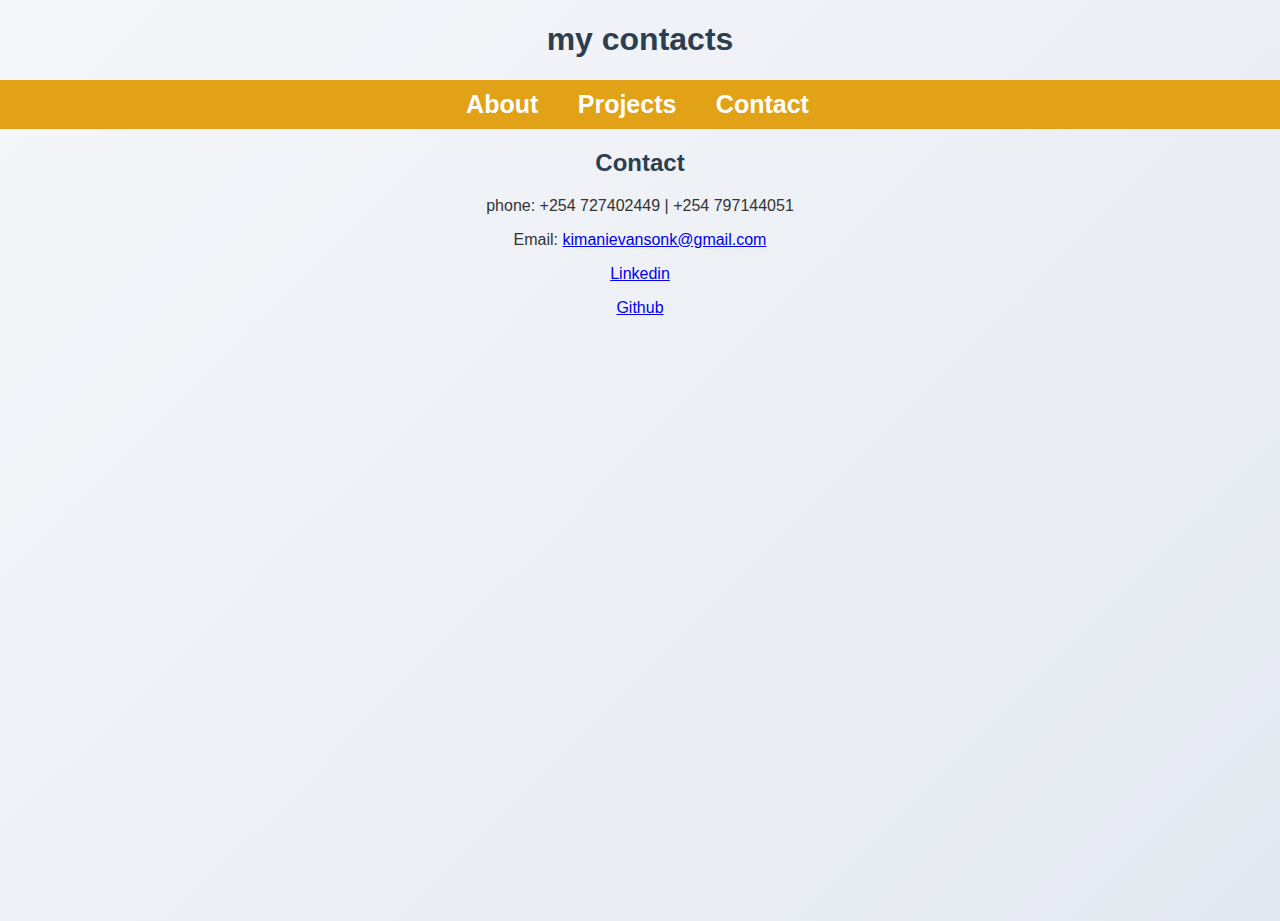
==== contact.html @ dbb30eeb "structuring my portifolio" ====
<!DOCTYPE html>
<html lang="en">
  <head>
      <meta charset="UTF-8">
      <meta name="viewport" content="width=device-width, initial-scale=1.0">
      <title>My Portfolio</title>
      <link rel="stylesheet" href="styles.css">
  </head>
  <body>
    <h1>my contacts</h1>
    <nav>
        <!--navigation bar-->
        <ul>
            <li><a href="about.html">About</a></li>
            <li><a href="projects.html">Projects</a></li>
            <li><a href="contact.html">Contact</a></li>
        </ul>
     </nav>
     <div class="contacts">
        <!--showing my contact info-->
        <h2>Contact</h2>
        <p>phone: +254 727402449 | +254 797144051</p>
        <p>Email: <a href="mailto:kimanievansonk@gmail.com">kimanievansonk@gmail.com</a> </p>
        <div class="social-links">
            <p><a href="https://www.linkedin.com/in/evanson-kimani-2770b4331?utm_source=share&utm_campaign=share_via&utm_content=profile&utm_medium=android_app " target="_blank">Linkedin</a>
            <p></p><a href="https://github.com/Evans200png" target="_blank">Github</a>
        </div>
     </div>
  </body>
</html>
---- styles.css ----
body {
    font-family: Arial, sans-serif;
    margin: 0;
    padding: 0;
    background:linear-gradient(135deg, #f5f7fa 0%, #e4e8f0 100%);
    text-align: center;
    justify-content: center;
    align-items: center;
    min-height: 100vh;
    color:hsl(0, 16%, 85%);

}

header {
    background: #25c590;
    color: white;
    padding: 15px;
}

nav ul {
    list-style: none;
    padding: 0;
}

nav ul li {
    display: inline;
    margin: 0 15px;
}

nav ul li a {
    color: rgb(17, 252, 123);
    text-decoration: none;
    font-weight: bold;
}

nav ul li a:hover{
    background:#04f740;
    transition: 0.3s;
}

 img {
    width: 160px;
    height: 160px;
    border-radius: 50%;
    border: 5px solid #007bff;
    object-fit: cover;
    transition: transform 0.3s ease, box-shadow 0.3s ease;
    box-shadow: 0 5px 15px rgba(0, 0, 0, 0.1);
}

container img:hover{
    transform: scale(1.05);
    box-shadow: 0 8px 20px rgba(0, 0, 0, 0.15);
}

section {
    margin: 20px auto;
    padding: 20px;
    width: 80%;
    background: white;
    border-radius: 8px;
    box-shadow: 0 0 10px rgba(0, 0, 0, 0.1);
}

/* General Styles */ body { font-family: Arial, sans-serif; margin: 0; padding: 0; background-color: #f4f4f4; color: #333; }

h1, h2, h3, h4, h5 { color: #2c3e50; }

/* Navigation Styles */ nav { background-color: #e2a218; padding: 10px; text-align: center; }

nav ul { list-style: none; padding: 0; margin: 0; }

nav ul li { display: inline; margin-right: 20px; }

nav ul li a { text-decoration: none; color: white; font-size: 25px; }

nav ul li a:hover { color: #1abc9c; }

/* Section Styles */ section { background: white; margin: 20px auto; padding: 20px; border-radius: 10px; box-shadow: 0 0 10px rgba(0, 0, 0, 0.1); width: 80%; }

#project-1, #project-2 { border-left: 5px solid #1abc9c; padding-left: 15px; }

/* Lists and Links */ .web-skills, .skills { padding-left: 20px; }

.web-skills li, .skills li { margin-bottom: 5px; }

.external-link-btn { background-color: #1abc9c; color: white; padding: 5px 10px; border-radius: 5px; text-decoration: none; }

.external-link-btn:hover { background-color: #16a085; }
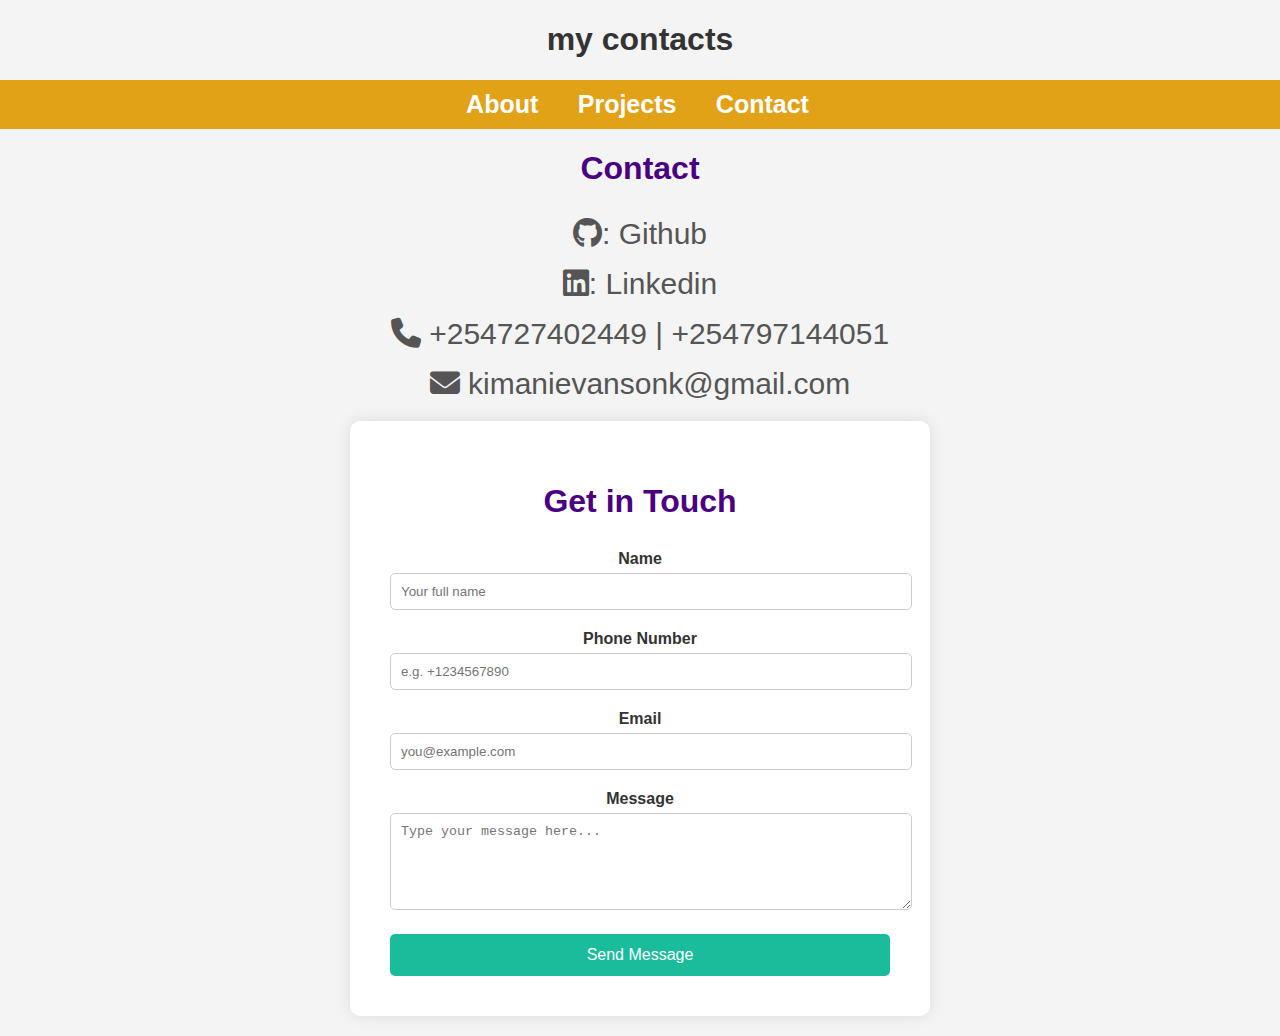
==== commit 5177995f: "my portifolio" ====
--- a/contact.html
+++ b/contact.html
@@ -4,27 +4,44 @@
       <meta charset="UTF-8">
       <meta name="viewport" content="width=device-width, initial-scale=1.0">
       <title>My Portfolio</title>
-      <link rel="stylesheet" href="styles.css">
+    <!--link to external css-->
+      <link rel="stylesheet" href="./great-me/styles.css">
+      <link rel="stylesheet" href="https://cdnjs.cloudflare.com/ajax/libs/font-awesome/6.5.0/css/all.min.css">
   </head>
   <body>
-    <h1>my contacts</h1>
-    <nav>
-        <!--navigation bar-->
-        <ul>
-            <li><a href="about.html">About</a></li>
-            <li><a href="projects.html">Projects</a></li>
-            <li><a href="contact.html">Contact</a></li>
-        </ul>
-     </nav>
-     <div class="contacts">
-        <!--showing my contact info-->
-        <h2>Contact</h2>
-        <p>phone: +254 727402449 | +254 797144051</p>
-        <p>Email: <a href="mailto:kimanievansonk@gmail.com">kimanievansonk@gmail.com</a> </p>
-        <div class="social-links">
-            <p><a href="https://www.linkedin.com/in/evanson-kimani-2770b4331?utm_source=share&utm_campaign=share_via&utm_content=profile&utm_medium=android_app " target="_blank">Linkedin</a>
-            <p></p><a href="https://github.com/Evans200png" target="_blank">Github</a>
-        </div>
-     </div>
+       <h1>my contacts</h1>
+       <nav>
+         <!--navigation bar-->
+           <ul>
+               <li><a href="index.html">About</a></li>
+               <li><a href="projects.html">Projects</a></li>
+               <li><a href="contact.html">Contact</a></li>
+           </ul>
+       </nav>
+       <div class="contact-icons">
+           <h1>Contact</h1>
+           <p><a href="https://github.com/Evans200png" target="_blank" class="icon github"><i class="fab fa-github"></i>:  Github</a>
+           <p><a href="https://www.linkedin.com/in/evanson-kimani-2770b4331?utm_source=share&utm_campaign=share_via&utm_content=profile&utm_medium=android_app" target="_blank" class="icon linkedin"><i class="fab fa-linkedin"></i>:   Linkedin</a>
+           <p><a href="tel:+254727402449" class="icon phone"><i class="fas fa-phone"></i>   +254727402449 | +254797144051</a>
+           <p><a href="mailto:kimanievansonk@gmail.com" class="icon email"><i class="fas fa-envelope"></i>   kimanievansonk@gmail.com</a>
+       </div>
+       <section class="contact-section">
+           <h1>Get in Touch</h1>
+           <form class="contact-form" action="#" method="post">
+               <label for="name">Name</label>
+               <input type="text" id="name" name="name" placeholder="Your full name" required>
+
+               <label for="phone">Phone Number</label>
+               <input type="tel" id="phone" name="phone" placeholder="e.g. +1234567890" required>
+
+               <label for="email">Email</label>
+               <input type="email" id="email" name="email" placeholder="you@example.com" required>
+
+               <label for="message">Message</label>
+               <textarea id="message" name="message" rows="5" placeholder="Type your message here..." required></textarea>
+
+               <button type="submit">Send Message</button>
+           </form>
+       </section>
   </body>
-</html>+</html>
--- a/great-me/styles.css
+++ b/great-me/styles.css
@@ -0,0 +1,123 @@
+/*general style*/
+body {
+    font-family: Arial, sans-serif;
+    margin: 0;
+    padding: 0;
+    text-align: center;
+    justify-content: center;
+    align-items: center;
+    min-height: 100vh;
+    background-color: #f4f4f4;
+    color: #333;
+
+}
+/*header section*/
+header {
+    background: #25c590;
+    color: white;
+    padding: 15px;
+}
+
+<<<<<<< HEAD
+=======
+nav ul {
+    list-style: none;
+    padding: 0;
+}
+/*navigation styling*/
+nav ul li {
+    display: inline;
+    margin: 0 15px;
+}
+
+nav ul li a {
+    color: rgb(17, 252, 123);
+    text-decoration: none;
+    font-weight: bold;
+}
+
+nav ul li a:hover{
+    background:#04f740;
+    transition: 0.3s;
+}
+/*image styling*/
+>>>>>>> 13be14b8c395d0bc8589f340ada12cd8f850c7e3
+ img {
+    width: 160px;
+    height: 160px;
+    border-radius: 50%;
+    border: 5px solid #007bff;
+    object-fit: cover;
+    transition: transform 0.3s ease, box-shadow 0.3s ease;
+    box-shadow: 0 5px 15px rgba(0, 0, 0, 0.1);
+}
+
+container img:hover{
+    transform: scale(1.05);
+    box-shadow: 0 8px 20px rgba(0, 0, 0, 0.15);
+}
+<<<<<<< HEAD
+
+h1, h2, h3, h4, h5 {color:#555}
+body {
+    font-family: Arial, sans-serif;
+    background-color: #f4f4f4;
+    margin: 0;
+    padding: 0;
+=======
+/*section styling*/
+section {
+    margin: 20px auto;
+    padding: 20px;
+    width: 80%;
+    background: white;
+    border-radius: 8px;
+    box-shadow: 0 0 10px rgba(0, 0, 0, 0.1);
+>>>>>>> 13be14b8c395d0bc8589f340ada12cd8f850c7e3
+}
+
+/* Navigation Styles */ nav { background-color: #e2a218; padding: 10px; text-align: center; }
+
+nav ul { list-style: none; padding: 0; margin: 0; }
+
+nav ul li { display: inline; margin-right: 20px; }
+
+nav ul li a { text-decoration: none; color: white; font-size: 25px; }
+
+nav ul li a:hover { color: #1abc9c; }
+
+/* Section Styles */ section { background: white; margin: 20px auto; padding: 20px; border-radius: 10px; box-shadow: 0 0 10px rgba(0, 0, 0, 0.1); width: 80%; }
+
+#project-1, #project-2 { border-left: 5px solid #1abc9c; padding-left: 15px; }
+
+/* Lists and Links */ .web-skills, .skills { padding-left: 20px; }
+
+.web-skills li, .skills li { margin-bottom: 5px; }
+
+.external-link-btn { background-color: #1abc9c; color: white; padding: 5px 10px; border-radius: 5px; text-decoration: none; }
+
+.external-link-btn:hover, .contact-form button:hover { background-color: #16a085; }
+
+.icon {font-size: 30px; color: #555; text-decoration: none; transition: transform 0.2s, color 0.3s; }
+
+.icon:hover { transform: scale(1.2); }
+
+/* Specific Colors */
+.github:hover { color: #333; }
+
+.linkedin:hover { color: #0077B5; }
+
+.phone:hover { color: #28a745; }
+
+.email:hover { color: #d93025; }
+
+.contact-section {background: white; padding: 40px; border-radius: 10px; box-shadow: 0 0 15px rgba(0, 0, 0, 0.1); width: 100%; max-width: 500px; }
+
+.contact-section h1, .contact-icons h1 { text-align: center; color: #4B0082; margin-bottom: 30px; }
+
+.contact-form label { display: block; margin-bottom: 5px; font-weight: bold; color: #333; }
+
+.contact-form input, .contact-form textarea { width: 100%; padding: 10px; margin-bottom: 20px; border: 1px solid #ccc; border-radius: 5px; resize: vertical; }
+
+.contact-form button { width: 100%; padding: 12px; background-color: #1abc9c; color: white; border: none; border-radius: 5px; font-size: 16px; cursor: pointer; transition: background 0.3s ease-in-out; }
+
